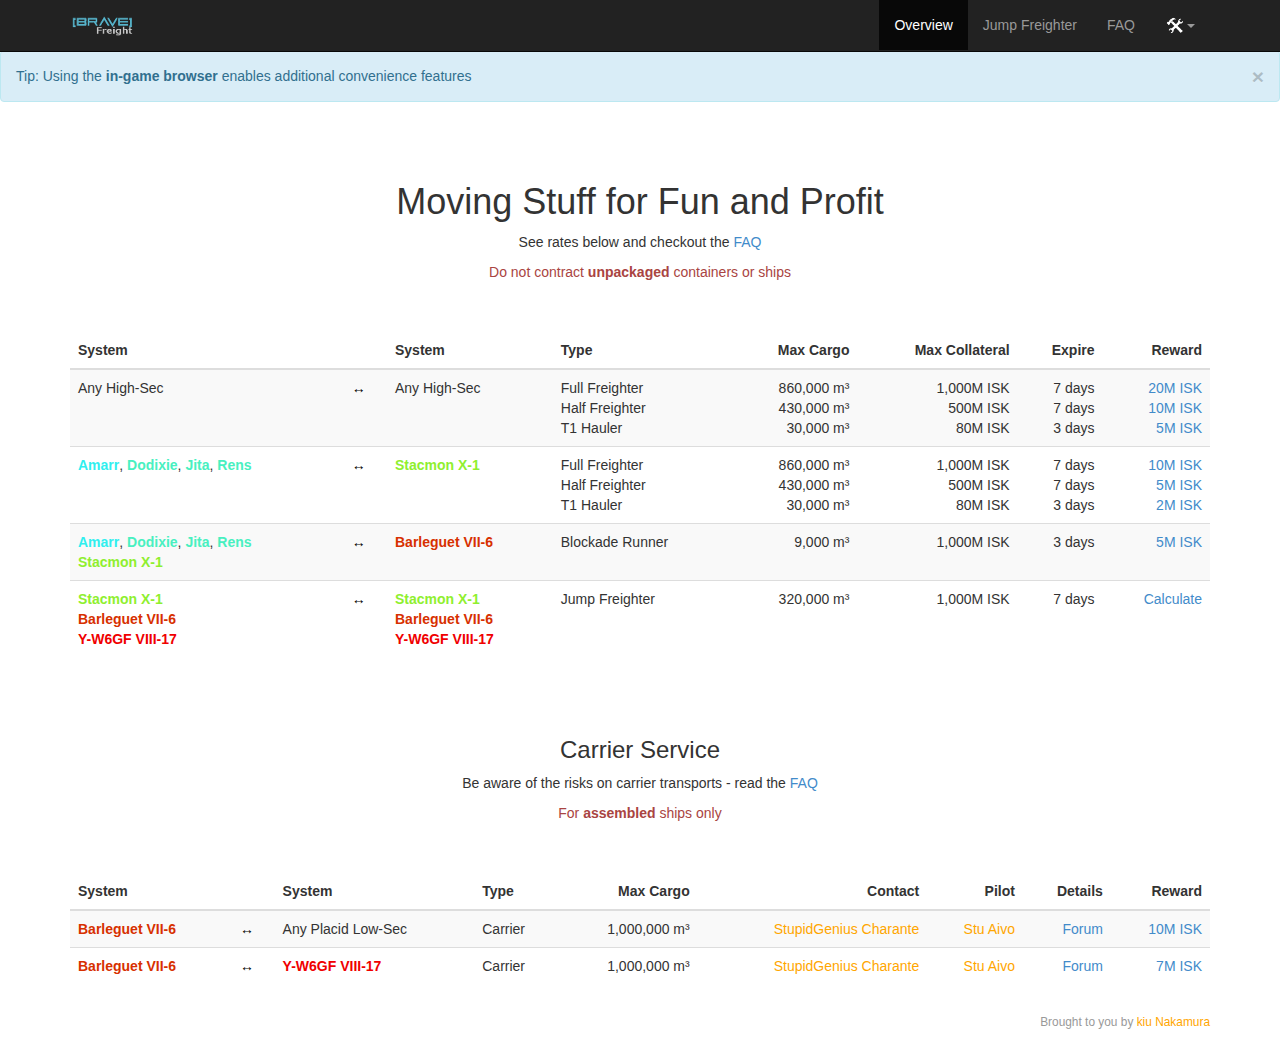
==== index.html @ fd95cc65 "Barleguet" ====
<!DOCTYPE html>
<html lang="en">     

  <head>         
    <meta charset="utf-8">         
    <meta http-equiv="X-UA-Compatible" content="IE=edge">         
    <meta name="viewport" content="width=device-width, initial-scale=1.0">         
    <meta name="description" content="BRAVE Freight">         
    <meta name="author" content="kiu Nakamura">         
    <link rel="shortcut icon" href="favicon.png">         
    <title>BRAVE Freight</title>         
    <link href="dist/css/bootstrap.css" rel="stylesheet">         
    <link href="starter-template.css" rel="stylesheet">         
    <link href="eve.css" rel="stylesheet">
  </head>     

  <body>
 
<!-- Navigation -->
     <div class="navbar navbar-inverse navbar-fixed-top" role="navigation">
      <div class="container">
        <div class="navbar-header">
          <button type="button" class="navbar-toggle" data-toggle="collapse" data-target=".navbar-collapse">
            <span class="sr-only">Toggle navigation</span>
            <span class="icon-bar"></span>
            <span class="icon-bar"></span>
            <span class="icon-bar"></span>
          </button>
          <a class="navbar-brand" href="index.html"><img src='img/brave.png'></a>
        </div>
        <div class="collapse navbar-collapse pull-right">
          <ul class="nav navbar-nav">
            <li class="active"><a href="index.html">Overview</a></li>
            <li><a href="jf.html">Jump Freighter</a></li>
            <li><a href="faq.html">FAQ</a></li>
            <li class="dropdown">
              <a href="#" class="dropdown-toggle" data-toggle="dropdown"><img src='img/settings.png'><b class="caret"></b></a>
              <ul class="dropdown-menu pull-right">
                <li class="dropdown-header">Helper functions</li>
                <li><a href="#" onclick="toggleNumberformat();">Toggle Numberformat</a></li>
                <li><a href="#" onclick="clearCookies();location.reload();">Clear all cookies</a></li>                
              </ul>
            </li>
          </ul>
        </div>
      </div>
    </div>
<!-- Navigation -->
  
<!-- Alerts -->
      <div class="alert alert-info hide fade" id="alert-use-igb">
        <button type="button" class="close" data-dismiss="alert" aria-hidden="true" onclick="$.cookie('bf-alert-igb', '1', {expires: 3650});">&times;</button>
        Tip: Using the <strong>in-game browser</strong> enables additional convenience features
      </div>

      <div class="alert alert-info hide fade" id="alert-not-trusted">
        <button type="button" class="close" data-dismiss="alert" aria-hidden="true" onclick="$.cookie('bf-alert-not-trusted', '1', {expires: 3650})">&times;</button>        
        <p>
          Tip: <strong>Trusting this site</strong> enables additional convenience features<br>        
          <small>Please reload this page once after granting trust</small>
        </p>
        <br>
        <button type="button" class="btn btn-danger" onclick="CCPEVE.requestTrust('http://freight.bravecollective.net/*');">Trust this site</button>        
      </div>
<!-- Alerts -->

<!-- Lead -->
      <div class="starter-template">
        <h1>Moving Stuff for Fun and Profit</h1>                 
        <p>See rates below and checkout the <a href="faq.html">FAQ</a></p>
	<p class="text-danger">Do not contract <strong>unpackaged</strong> containers or ships</p>        
      </div>   
<!-- Lead -->                

<!-- Overview Freight -->
      <div class="container">
        <table class="table table-striped">                      
          <thead>                          
            <tr>                              
              <th>System</th>
              <th>&nbsp;</th>                              
              <th>System</th>
              <th>Type</th>                              
              <th class="text-right">Max Cargo</th>                              
              <th class="text-right">Max Collateral</th>
              <th class="text-right">Expire</th>   
              <th class="text-right">Reward</th>                                       
            </tr>                      
          </thead>                      

          <tbody>                          
            <tr>
              <td>Any High-Sec</td>                                          
              <td><span style="color:black;">&#8596;</span></td>
              <td>Any High-Sec</td>
              <td>Full Freighter<br>Half Freighter<br>T1 Hauler</td>
              <td class="text-right">860<span id="fsep"></span>000 m&sup3;<br>430<span id="fsep"></span>000 m&sup3;<br>30<span id="fsep"></span>000 m&sup3;</td>
              <td class="text-right">1<span id="fsep"></span>000M ISK<br>500M ISK<br>80M ISK</td>
              <td class="text-right">7 days<br>7 days<br>3 days</td>
              <td class="text-right">                
                <a href="#" onclick="$('#clipboard').modal('show');$('#clipboard-content').val('20000000').select();">20M ISK</a><br>
                <a href="#" onclick="$('#clipboard').modal('show');$('#clipboard-content').val('10000000').select();">10M ISK</a><br>
                <a href="#" onclick="$('#clipboard').modal('show');$('#clipboard-content').val('5000000').select();">5M ISK</a>
            </tr>            
            <tr>
              <td>
                <span class="eve-system-10" onmouseover="popSys($(this), 30002187, 'Amarr', '1.0', 'eve-system-10', 60008494, 'Amarr VIII');">Amarr</span>,
                <span class="eve-system-09" onmouseover="popSys($(this), 30002659, 'Dodixie', '0.9', 'eve-system-09', 60011866, 'Dodixie IX-20');">Dodixie</span>, 
                <span class="eve-system-09" onmouseover="popSys($(this), 30000142, 'Jita', '0.9', 'eve-system-09', 60003466, 'Jita IV-4');">Jita</span>, 
                <span class="eve-system-09" onmouseover="popSys($(this), 30002510, 'Rens', '0.9', 'eve-system-09', 60004588, 'Rens VI-8');">Rens</span>
              </td>                                          
              <td><span style="color:black;">&#8596;</span></td>
              <td><div class="eve-system-06" onmouseover="popSys($(this), 30003794, 'Stacmon', '0.6', 'eve-system-06', 60011701, 'Stacmon X-1');">Stacmon X-1</div></td>
              <td>Full Freighter<br>Half Freighter<br>T1 Hauler</td>
              <td class="text-right">860<span id="fsep"></span>000 m&sup3;<br>430<span id="fsep"></span>000 m&sup3;<br>30<span id="fsep"></span>000 m&sup3;</td>
              <td class="text-right">1<span id="fsep"></span>000M ISK<br>500M ISK<br>80M ISK</td>
              <td class="text-right">7 days<br>7 days<br>3 days</td>
              <td class="text-right">
                <a href="#" onclick="$('#clipboard').modal('show');$('#clipboard-content').val('10000000').select();">10M ISK</a><br>
                <a href="#" onclick="$('#clipboard').modal('show');$('#clipboard-content').val('5000000').select();">5M ISK</a><br>
                <a href="#" onclick="$('#clipboard').modal('show');$('#clipboard-content').val('2000000').select();">2M ISK</a>
              </td>
            </tr>
            
            <tr>
              <td>
                <span class="eve-system-10" onmouseover="popSys($(this), 30002187, 'Amarr', '1.0', 'eve-system-10', 60008494, 'Amarr VIII');">Amarr</span>, 
                <span class="eve-system-09" onmouseover="popSys($(this), 30002659, 'Dodixie', '0.9', 'eve-system-09', 60011866, 'Dodixie IX-20');">Dodixie</span>, 
                <span class="eve-system-09" onmouseover="popSys($(this), 30000142, 'Jita', '0.9', 'eve-system-09', 60003466, 'Jita IV-4');">Jita</span>, 
                <span class="eve-system-09" onmouseover="popSys($(this), 30002510, 'Rens', '0.9', 'eve-system-09', 60004588, 'Rens VI-8');">Rens</span>
                <br>
                <span class="eve-system-06" onmouseover="popSys($(this), 30003794, 'Stacmon', '0.6', 'eve-system-06', 60011701, 'Stacmon X-1');">Stacmon X-1</span><br>
              </td>                                            
              <td><span style="color:black;">&#8596;</span></td>
              <td><div class="eve-system-01" onmouseover="popSys($(this), 30003819, 'Barleguet', '0.1', 'eve-system-01', 60014722, 'Barleguet VII-6');">Barleguet VII-6</div></td>
              <td>Blockade Runner</td>
              <td class="text-right">9<span id="fsep"></span>000 m&sup3;</td>
              <td class="text-right">1<span id="fsep"></span>000M ISK</td>
              <td class="text-right">3 days</td>
              <td class="text-right"><a href="#" onclick="$('#clipboard').modal('show');$('#clipboard-content').val('5000000').select();">5M ISK</a></td>                
            </tr>            
                              
            <tr>
              <td>
                <span class="eve-system-06" onmouseover="popSys($(this), 30003794, 'Stacmon', '0.6', 'eve-system-06', 60011701, 'Stacmon X-1');">Stacmon X-1</span><br>
                <span class="eve-system-01" onmouseover="popSys($(this), 30003819, 'Barleguet', '0.1', 'eve-system-01', 60014722, 'Barleguet VII-6');">Barleguet VII-6</span><br> 
                <span class="eve-system-00" onmouseover="popSys($(this), 30003342 , 'Y-W6GF', '0.0', 'eve-system-00', 60013453, 'Y-W6GF VIII-17');">Y-W6GF VIII-17</span><br> 
              </td>
              <td><span style="color:black;">&#8596;</span></td>
              <td>
                <span class="eve-system-06" onmouseover="popSys($(this), 30003794, 'Stacmon', '0.6', 'eve-system-06', 60011701, 'Stacmon X-1');">Stacmon X-1</span><br> 
                <span class="eve-system-01" onmouseover="popSys($(this), 30003819, 'Barleguet', '0.1', 'eve-system-01', 60014722, 'Barleguet VII-6');">Barleguet VII-6</span><br> 
                <span class="eve-system-00" onmouseover="popSys($(this), 30003342 , 'Y-W6GF', '0.0', 'eve-system-00', 60013453, 'Y-W6GF VIII-17');">Y-W6GF VIII-17</span><br> 
              </td>
              <td>Jump Freighter</td>
              <td class="text-right">320<span id="fsep"></span>000 m&sup3;</td>
              <td class="text-right">1<span id="fsep"></span>000M ISK</td>
              <td class="text-right">7 days</td>
              <td class="text-right"><a href="jf.html">Calculate</a></td>                
            </tr>                          
          </tbody>                  
        </table>  
      </div>      
<!-- Overview Freight -->

<!-- Lead -->
      <div class="starter-template">
        <h3>Carrier Service</h3>
	<p>Be aware of the risks on carrier transports - read the <a href="faq.html">FAQ</a></p>	
<p class="text-danger">For <strong>assembled</strong> ships only</p>
      </div>   
<!-- Lead -->  

<!-- Overview Carrier -->
      <div class="container">
        <table class="table table-striped">                      
          <thead>                          
            <tr>                              
              <th>System</th>
              <th>&nbsp;</th>                              
              <th>System</th>
              <th>Type</th>                              
              <th class="text-right">Max Cargo</th>                              
              <th class="text-right">Contact</th>
              <th class="text-right">Pilot</th>
              <th class="text-right">Details</th>
              <th class="text-right">Reward</th>                                       
            </tr>                      
          </thead>                      

          <tbody>                          
            <tr>
              <td><span class="eve-system-01" onmouseover="popSys($(this), 30003819, 'Barleguet', '0.1', 'eve-system-01', 60014722, 'Barleguet VII-6');">Barleguet VII-6</span></td>                                          
              <td><span style="color:black;">&#8596;</span></td>
              <td>Any Placid Low-Sec</td>
              <td>Carrier</td>
              <td class="text-right">1<span id="fsep"></span>000<span id="fsep"></span>000 m&sup3;</td>
              <td class="text-right"><a href="#" class="eve-link" onmouseover="popChar($(this), 91995590, 'StupidGenius Charante');">StupidGenius Charante</a></td>
              <td class="text-right"><a href="#" class="eve-link" onmouseover="popChar($(this), 92418629, 'Stu Aivo');">Stu Aivo</a></td>
              <td class="text-right"><a href="https://forums.bravecollective.net/i/530697a758b70064ff2244dc">Forum</a></td>
              <td class="text-right"><a href="#" onclick="$('#clipboard').modal('show');$('#clipboard-content').val('10000000').select();">10M ISK</a></td>                
            </tr>            
            <tr>
              <td> <span class="eve-system-01" onmouseover="popSys($(this), 30003819, 'Barleguet', '0.1', 'eve-system-01', 60014722, 'Barleguet VII-6');">Barleguet VII-6</span></td>                                          
              <td><span style="color:black;">&#8596;</span></td>
              <td> <span class="eve-system-00" onmouseover="popSys($(this), 30003342 , 'Y-W6GF', '0.0', 'eve-system-00', 60013453, 'Y-W6GF VIII-17');">Y-W6GF VIII-17</span></td>
              <td>Carrier</td>
              <td class="text-right">1<span id="fsep"></span>000<span id="fsep"></span>000 m&sup3;</td>
              <td class="text-right"><a href="#" class="eve-link" onmouseover="popChar($(this), 91995590, 'StupidGenius Charante');">StupidGenius Charante</a></td>
              <td class="text-right"><a href="#" class="eve-link" onmouseover="popChar($(this), 92418629, 'Stu Aivo');">Stu Aivo</a></td>
              <td class="text-right"><a href="https://forums.bravecollective.net/i/530697a758b70064ff2244dc">Forum</a></td>
              <td class="text-right"><a href="#" onclick="$('#clipboard').modal('show');$('#clipboard-content').val('7000000').select();">7M ISK</a></td>                
            </tr>            
          </tbody>                  
        </table>  
      </div>      
<!-- Overview Carrier -->

<p></p>

<!-- Footer -->
    <div id="footer">
      <div class="container">        
        <p class="small text-muted pull-right text-right">        
          Brought to you by <a href="#" class="eve-link" onmouseover="popChar($(this), 92938653, 'kiu Nakamura');">kiu Nakamura</a>
        </p>
      </div>
    </div>
<!-- Footer -->

<!-- Popups -->
     <div class="hide" id="popchar" style="background:white;">
        <table style='border: 1px solid;'>
          <thead>
            <tr style='border-bottom: 1px solid;'>
              <th colspan='3' style='padding-left:2px;' id="popchar-name">&nbsp;</th>
            </tr>
          </thead>
          <tbody>
            <tr>
              <td width='64' height='64' background='img/loaderb32.gif' style='padding:2px; background-repeat:no-repeat; background-position:center;' id="popchar-image">&nbsp;</td>
              <td style='padding-left:5px; padding-right:5px; padding-top:3px; vertical-align:top;' id="popchar-content-1">&nbsp;</td>
              <td style='padding-left:5px; padding-right:5px; padding-top:3px; vertical-align:top;' id="popchar-content-2">&nbsp;</td>
            </tr>
          </tbody>
        </table>
      </div>

      <div class="hide" id="popsys" style="background:white;">
        <table style='border: 1px solid;'>
          <thead>
            <tr style='border-bottom: 1px solid;'>
              <th colspan='2' style='padding-left:2px;' id="popsys-name">&nbsp;</th>
            </tr>
          </thead>
          <tbody>
            <tr>      
              <td style='padding-left:5px; padding-right:5px; padding-top:3px; vertical-align:top;' id="popsys-content-1">&nbsp;</td>
              <td style='padding-left:5px; padding-right:5px; padding-top:3px; vertical-align:top;' id="popsys-content-2">&nbsp;</td>
            </tr>
          </tbody>
        </table>
      </div>
<!-- Popups -->

<!-- Clipboard -->
      <div class="modal" id="clipboard" tabindex="-1" role="dialog" aria-labelledby="clipboardLabel" aria-hidden="true" onkeydown="if (event.keyCode == 13) $('#clipboard').modal('hide');">
        <div class="modal-dialog">
          <div class="modal-content">
            <div class="modal-header">
              <button type="button" class="close" data-dismiss="modal" aria-hidden="true">&times;</button>
              <h4 class="modal-title" id="clipboardLabel">Copy to clipboard: CTRL-C, Enter</h4>
            </div>
            <div class="modal-body">
              <input type="text" class="form-control text-right" id="clipboard-content">      
            </div>
          </div>
        </div>
      </div>
<!-- Clipboard -->
          
      <script src="https://code.jquery.com/jquery-1.10.2.min.js"></script>      
      <script src="dist/js/bootstrap.min.js"></script>
      <script src="jquery-cookie-master/jquery.cookie.js"></script>
      <script src="eve.js"></script>

  </body>

</html>
---- starter-template.css ----
body {
  padding-top: 50px;
}
.starter-template {
  padding: 40px 15px;
  text-align: center;
}
---- eve.css ----
.disabled         {color:#aaaaaa;}

.eve-link           {color:#ffa600;}
A:hover.eve-link    {color:#ffa600;}
A:visited.eve-link  {color:#ffa600;}

.eve-system-10 {color:#2FEFEF; font-weight:bold;}
A:hover.eve-system-10 {color:#2FEFEF; font-weight:bold;}
A:visited.eve-system-10 {color:#2FEFEF; font-weight:bold;}

.eve-system-09 {color:#48F0C0; font-weight:bold;}
A:hover.eve-system-09 {color:#48F0C0; font-weight:bold;}
A:visited.eve-system-09 {color:#48F0C0; font-weight:bold;}

.eve-system-08 {color:#00EF47; font-weight:bold;}
A:hover.eve-system-08 {color:#00EF47; font-weight:bold;}
A:visited.eve-system-08 {color:#00EF47; font-weight:bold;}

.eve-system-07 {color:#00EF47; font-weight:bold;}
A:hover.eve-system-07 {color:#00EF47; font-weight:bold;}
A:visited.eve-system-07 {color:#00EF47; font-weight:bold;}

.eve-system-06 {color:#8FEF2F; font-weight:bold;}
A:hover.eve-system-06 {color:#8FEF2F; font-weight:bold;}
A:visited.eve-system-06 {color:#8FEF2F; font-weight:bold;}

.eve-system-05 {color:#EFEF00; font-weight:bold;}
A:hover.eve-system-05 {color:#EFEF00; font-weight:bold;}
A:visited.eve-system-05 {color:#EFEF00; font-weight:bold;}

.eve-system-04 {color:#D77700; font-weight:bold;}
A:hover.eve-system-04 {color:#D77700; font-weight:bold;}
A:visited.eve-system-04 {color:#D77700; font-weight:bold;}

.eve-system-03 {color:#F06000; font-weight:bold;}
A:hover.eve-system-03 {color:#F06000; font-weight:bold;}
A:visited.eve-system-03 {color:#F06000; font-weight:bold;}

.eve-system-02 {color:#F04800; font-weight:bold;}
A:hover.eve-system-02 {color:#F04800; font-weight:bold;}
A:visited.eve-system-02 {color:#F04800; font-weight:bold;}

.eve-system-01 {color:#D73000; font-weight:bold;}
A:hover.eve-system-01 {color:#D73000; font-weight:bold;}
A:visited.eve-system-01 {color:#D73000; font-weight:bold;}

.eve-system-00 {color:#F00000; font-weight:bold;}
A:hover.eve-system-00 {color:#F00000; font-weight:bold;}
A:visited.eve-system-00 {color:#F00000; font-weight:bold;}
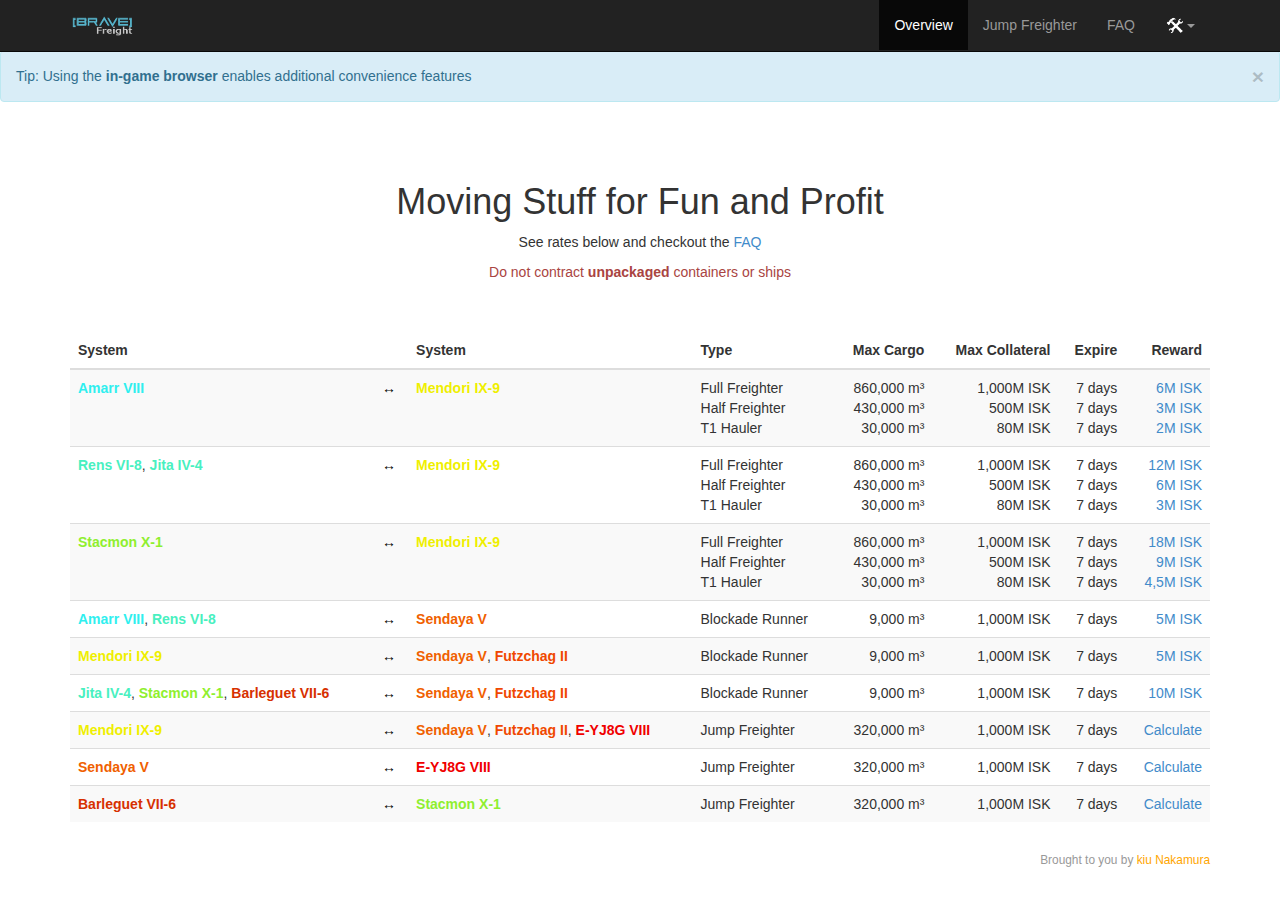
==== commit 6605c80f: "Sendaya" ====
--- a/index.html
+++ b/index.html
@@ -89,68 +89,103 @@
           </thead>                      
 
           <tbody>                          
-            <tr>
-              <td>Any High-Sec</td>                                          
-              <td><span style="color:black;">&#8596;</span></td>
-              <td>Any High-Sec</td>
+
+            <tr>
+              <td><span class="eve-system-10" onmouseover="popSys($(this), 30002187, 'Amarr VIII', '1.0', 'eve-system-10', 60008494, 'Amarr VIII');">Amarr VIII</span></td>                                          
+              <td><span style="color:black;">&#8596;</span></td>
+              <td><span class="eve-system-05" onmouseover="popSys($(this), 30002986, 'Mendori', '0.5', 'eve-system-05', 60006511, 'Mendori IX-9');">Mendori IX-9</span></td>
               <td>Full Freighter<br>Half Freighter<br>T1 Hauler</td>
               <td class="text-right">860<span id="fsep"></span>000 m&sup3;<br>430<span id="fsep"></span>000 m&sup3;<br>30<span id="fsep"></span>000 m&sup3;</td>
               <td class="text-right">1<span id="fsep"></span>000M ISK<br>500M ISK<br>80M ISK</td>
-              <td class="text-right">7 days<br>7 days<br>3 days</td>
-              <td class="text-right">                
-                <a href="#" onclick="$('#clipboard').modal('show');$('#clipboard-content').val('20000000').select();">20M ISK</a><br>
-                <a href="#" onclick="$('#clipboard').modal('show');$('#clipboard-content').val('10000000').select();">10M ISK</a><br>
-                <a href="#" onclick="$('#clipboard').modal('show');$('#clipboard-content').val('5000000').select();">5M ISK</a>
-            </tr>            
-            <tr>
-              <td>
-                <span class="eve-system-10" onmouseover="popSys($(this), 30002187, 'Amarr', '1.0', 'eve-system-10', 60008494, 'Amarr VIII');">Amarr</span>,
-                <span class="eve-system-09" onmouseover="popSys($(this), 30002659, 'Dodixie', '0.9', 'eve-system-09', 60011866, 'Dodixie IX-20');">Dodixie</span>, 
-                <span class="eve-system-09" onmouseover="popSys($(this), 30000142, 'Jita', '0.9', 'eve-system-09', 60003466, 'Jita IV-4');">Jita</span>, 
-                <span class="eve-system-09" onmouseover="popSys($(this), 30002510, 'Rens', '0.9', 'eve-system-09', 60004588, 'Rens VI-8');">Rens</span>
-              </td>                                          
-              <td><span style="color:black;">&#8596;</span></td>
-              <td><div class="eve-system-06" onmouseover="popSys($(this), 30003794, 'Stacmon', '0.6', 'eve-system-06', 60011701, 'Stacmon X-1');">Stacmon X-1</div></td>
+              <td class="text-right">7 days<br>7 days<br>7 days</td>
+              <td class="text-right">
+                <a href="#" onclick="$('#clipboard').modal('show');$('#clipboard-content').val('6000000').select();">6M ISK</a><br>
+                <a href="#" onclick="$('#clipboard').modal('show');$('#clipboard-content').val('3000000').select();">3M ISK</a><br>
+                <a href="#" onclick="$('#clipboard').modal('show');$('#clipboard-content').val('2000000').select();">2M ISK</a>
+              </td>
+            </tr>
+
+            <tr>
+              <td>
+                <span class="eve-system-09" onmouseover="popSys($(this), 30002510, 'Rens', '0.9', 'eve-system-09', 60004588, 'Rens VI-8');">Rens VI-8</span>, 
+                <span class="eve-system-09" onmouseover="popSys($(this), 30000142, 'Jita', '0.9', 'eve-system-09', 60003466, 'Jita IV-4');">Jita IV-4</span>
+              <td><span style="color:black;">&#8596;</span></td>
+              <td><div class="eve-system-05" onmouseover="popSys($(this), 30002986, 'Mendori', '0.5', 'eve-system-05', 60006511, 'Mendori IX-9');">Mendori IX-9</div></td>
               <td>Full Freighter<br>Half Freighter<br>T1 Hauler</td>
               <td class="text-right">860<span id="fsep"></span>000 m&sup3;<br>430<span id="fsep"></span>000 m&sup3;<br>30<span id="fsep"></span>000 m&sup3;</td>
               <td class="text-right">1<span id="fsep"></span>000M ISK<br>500M ISK<br>80M ISK</td>
-              <td class="text-right">7 days<br>7 days<br>3 days</td>
+              <td class="text-right">7 days<br>7 days<br>7 days</td>
               <td class="text-right">
-                <a href="#" onclick="$('#clipboard').modal('show');$('#clipboard-content').val('10000000').select();">10M ISK</a><br>
-                <a href="#" onclick="$('#clipboard').modal('show');$('#clipboard-content').val('5000000').select();">5M ISK</a><br>
-                <a href="#" onclick="$('#clipboard').modal('show');$('#clipboard-content').val('2000000').select();">2M ISK</a>
-              </td>
-            </tr>
-            
-            <tr>
-              <td>
-                <span class="eve-system-10" onmouseover="popSys($(this), 30002187, 'Amarr', '1.0', 'eve-system-10', 60008494, 'Amarr VIII');">Amarr</span>, 
-                <span class="eve-system-09" onmouseover="popSys($(this), 30002659, 'Dodixie', '0.9', 'eve-system-09', 60011866, 'Dodixie IX-20');">Dodixie</span>, 
-                <span class="eve-system-09" onmouseover="popSys($(this), 30000142, 'Jita', '0.9', 'eve-system-09', 60003466, 'Jita IV-4');">Jita</span>, 
-                <span class="eve-system-09" onmouseover="popSys($(this), 30002510, 'Rens', '0.9', 'eve-system-09', 60004588, 'Rens VI-8');">Rens</span>
-                <br>
-                <span class="eve-system-06" onmouseover="popSys($(this), 30003794, 'Stacmon', '0.6', 'eve-system-06', 60011701, 'Stacmon X-1');">Stacmon X-1</span><br>
+                <a href="#" onclick="$('#clipboard').modal('show');$('#clipboard-content').val('12000000').select();">12M ISK</a><br>
+                <a href="#" onclick="$('#clipboard').modal('show');$('#clipboard-content').val('6000000').select();">6M ISK</a><br>
+                <a href="#" onclick="$('#clipboard').modal('show');$('#clipboard-content').val('3000000').select();">3M ISK</a>
+              </td>
+            </tr>
+
+            <tr>
+              <td><div class="eve-system-06" onmouseover="popSys($(this), 30003794, 'Stacmon', '0.6', 'eve-system-06', 60011701, 'Stacmon X-1');">Stacmon X-1</div></td>                                          
+              <td><span style="color:black;">&#8596;</span></td>
+              <td><div class="eve-system-05" onmouseover="popSys($(this), 30002986, 'Mendori', '0.5', 'eve-system-05', 60006511, 'Mendori IX-9');">Mendori IX-9</div></td>
+              <td>Full Freighter<br>Half Freighter<br>T1 Hauler</td>
+              <td class="text-right">860<span id="fsep"></span>000 m&sup3;<br>430<span id="fsep"></span>000 m&sup3;<br>30<span id="fsep"></span>000 m&sup3;</td>
+              <td class="text-right">1<span id="fsep"></span>000M ISK<br>500M ISK<br>80M ISK</td>
+              <td class="text-right">7 days<br>7 days<br>7 days</td>
+              <td class="text-right">
+                <a href="#" onclick="$('#clipboard').modal('show');$('#clipboard-content').val('18000000').select();">18M ISK</a><br>
+                <a href="#" onclick="$('#clipboard').modal('show');$('#clipboard-content').val('9000000').select();">9M ISK</a><br>
+                <a href="#" onclick="$('#clipboard').modal('show');$('#clipboard-content').val('4500000').select();">4<span id="fsep"></span>5M ISK</a>
+              </td>
+            </tr>
+
+            <tr>
+              <td>
+              	<span class="eve-system-10" onmouseover="popSys($(this), 30002187, 'Amarr VIII', '1.0', 'eve-system-10', 60008494, 'Amarr VIII');">Amarr VIII</span>,
+                <span class="eve-system-09" onmouseover="popSys($(this), 30002510, 'Rens', '0.9', 'eve-system-09', 60004588, 'Rens VI-8');">Rens VI-8</span>
               </td>                                            
               <td><span style="color:black;">&#8596;</span></td>
-              <td><div class="eve-system-01" onmouseover="popSys($(this), 30003819, 'Barleguet', '0.1', 'eve-system-01', 60014722, 'Barleguet VII-6');">Barleguet VII-6</div></td>
+              <td><div class="eve-system-03" onmouseover="popSys($(this), 30000015, 'Sendaya', '0.3', 'eve-system-03', 60012301, 'Sendaya V');">Sendaya V</div></td>
               <td>Blockade Runner</td>
               <td class="text-right">9<span id="fsep"></span>000 m&sup3;</td>
               <td class="text-right">1<span id="fsep"></span>000M ISK</td>
-              <td class="text-right">3 days</td>
+              <td class="text-right">7 days</td>
               <td class="text-right"><a href="#" onclick="$('#clipboard').modal('show');$('#clipboard-content').val('5000000').select();">5M ISK</a></td>                
             </tr>            
-                              
-            <tr>
-              <td>
-                <span class="eve-system-06" onmouseover="popSys($(this), 30003794, 'Stacmon', '0.6', 'eve-system-06', 60011701, 'Stacmon X-1');">Stacmon X-1</span><br>
-                <span class="eve-system-01" onmouseover="popSys($(this), 30003819, 'Barleguet', '0.1', 'eve-system-01', 60014722, 'Barleguet VII-6');">Barleguet VII-6</span><br> 
-                <span class="eve-system-00" onmouseover="popSys($(this), 30003342 , 'Y-W6GF', '0.0', 'eve-system-00', 60013453, 'Y-W6GF VIII-17');">Y-W6GF VIII-17</span><br> 
-              </td>
-              <td><span style="color:black;">&#8596;</span></td>
-              <td>
-                <span class="eve-system-06" onmouseover="popSys($(this), 30003794, 'Stacmon', '0.6', 'eve-system-06', 60011701, 'Stacmon X-1');">Stacmon X-1</span><br> 
-                <span class="eve-system-01" onmouseover="popSys($(this), 30003819, 'Barleguet', '0.1', 'eve-system-01', 60014722, 'Barleguet VII-6');">Barleguet VII-6</span><br> 
-                <span class="eve-system-00" onmouseover="popSys($(this), 30003342 , 'Y-W6GF', '0.0', 'eve-system-00', 60013453, 'Y-W6GF VIII-17');">Y-W6GF VIII-17</span><br> 
+
+            <tr>
+              <td>
+              	<span class="eve-system-05" onmouseover="popSys($(this), 30002986, 'Mendori', '0.5', 'eve-system-05', 60006511, 'Mendori IX-9');">Mendori IX-9</span>
+              </td>                                            
+              <td><span style="color:black;">&#8596;</span></td>
+              <td><span class="eve-system-03" onmouseover="popSys($(this), 30000015, 'Sendaya', '0.3', 'eve-system-03', 60012301, 'Sendaya V');">Sendaya V</span>, <span class="eve-system-02" onmouseover="popSys($(this), 30000017, 'Futzchag', '0.2', 'eve-system-02', 60014074, 'Futzchag II');">Futzchag II</span></td>
+              <td>Blockade Runner</td>
+              <td class="text-right">9<span id="fsep"></span>000 m&sup3;</td>
+              <td class="text-right">1<span id="fsep"></span>000M ISK</td>
+              <td class="text-right">7 days</td>
+              <td class="text-right"><a href="#" onclick="$('#clipboard').modal('show');$('#clipboard-content').val('5000000').select();">5M ISK</a></td>                
+            </tr>            
+
+            <tr>
+              <td>
+						<span class="eve-system-09" onmouseover="popSys($(this), 30000142, 'Jita', '0.9', 'eve-system-09', 60003466, 'Jita IV-4');">Jita IV-4</span>,
+						<span class="eve-system-06" onmouseover="popSys($(this), 30003794, 'Stacmon', '0.6', 'eve-system-06', 60011701, 'Stacmon X-1');">Stacmon X-1</span>,
+						<span class="eve-system-01" onmouseover="popSys($(this), 30003819, 'Barleguet', '0.1', 'eve-system-01', 60014722, 'Barleguet VII-6');">Barleguet VII-6</span>
+              </td>                                            
+              <td><span style="color:black;">&#8596;</span></td>
+              <td><span class="eve-system-03" onmouseover="popSys($(this), 30000015, 'Sendaya', '0.3', 'eve-system-03', 60012301, 'Sendaya V');">Sendaya V</span>, <span class="eve-system-02" onmouseover="popSys($(this), 30000017, 'Futzchag', '0.2', 'eve-system-02', 60014074, 'Futzchag II');">Futzchag II</span></td>
+              <td>Blockade Runner</td>
+              <td class="text-right">9<span id="fsep"></span>000 m&sup3;</td>
+              <td class="text-right">1<span id="fsep"></span>000M ISK</td>
+              <td class="text-right">7 days</td>
+              <td class="text-right"><a href="#" onclick="$('#clipboard').modal('show');$('#clipboard-content').val('10000000').select();">10M ISK</a></td>                
+            </tr>            
+
+            <tr>
+              <td>
+              	<span class="eve-system-05" onmouseover="popSys($(this), 30002986, 'Mendori', '0.5', 'eve-system-05', 60006511, 'Mendori IX-9');">Mendori IX-9</span>
+              </td>
+              <td><span style="color:black;">&#8596;</span></td>
+              <td>
+								<span class="eve-system-03" onmouseover="popSys($(this), 30000015, 'Sendaya', '0.3', 'eve-system-03', 60012301, 'Sendaya V');">Sendaya V</span>, <span class="eve-system-02" onmouseover="popSys($(this), 30000017, 'Futzchag', '0.2', 'eve-system-02', 60014074, 'Futzchag II');">Futzchag II</span>, <span class="eve-system-00" onmouseover="popSys($(this), 30001229, 'E-YJ8G', '0.0', 'eve-system-00', 61000718, 'E-YJ8G VIII');">E-YJ8G VIII</span>
               </td>
               <td>Jump Freighter</td>
               <td class="text-right">320<span id="fsep"></span>000 m&sup3;</td>
@@ -158,63 +193,38 @@
               <td class="text-right">7 days</td>
               <td class="text-right"><a href="jf.html">Calculate</a></td>                
             </tr>                          
+            <tr>
+              <td>
+              	<span class="eve-system-03" onmouseover="popSys($(this), 30000015, 'Sendaya', '0.3', 'eve-system-03', 60012301, 'Sendaya V');">Sendaya V</span>
+              </td>
+              <td><span style="color:black;">&#8596;</span></td>
+              <td>
+								<span class="eve-system-00" onmouseover="popSys($(this), 30001229, 'E-YJ8G', '0.0', 'eve-system-00', 61000718, 'E-YJ8G VIII');">E-YJ8G VIII</span>
+              </td>
+              <td>Jump Freighter</td>
+              <td class="text-right">320<span id="fsep"></span>000 m&sup3;</td>
+              <td class="text-right">1<span id="fsep"></span>000M ISK</td>
+              <td class="text-right">7 days</td>
+              <td class="text-right"><a href="jf.html">Calculate</a></td>                
+            </tr>            <tr>
+              <td>
+						<span class="eve-system-01" onmouseover="popSys($(this), 30003819, 'Barleguet', '0.1', 'eve-system-01', 60014722, 'Barleguet VII-6');">Barleguet VII-6</span>
+              </td>
+              <td><span style="color:black;">&#8596;</span></td>
+              <td>
+						<span class="eve-system-06" onmouseover="popSys($(this), 30003794, 'Stacmon', '0.6', 'eve-system-06', 60011701, 'Stacmon X-1');">Stacmon X-1</span>
+              </td>
+              <td>Jump Freighter</td>
+              <td class="text-right">320<span id="fsep"></span>000 m&sup3;</td>
+              <td class="text-right">1<span id="fsep"></span>000M ISK</td>
+              <td class="text-right">7 days</td>
+              <td class="text-right"><a href="jf.html">Calculate</a></td>                
+            </tr>                          
+
           </tbody>                  
         </table>  
       </div>      
 <!-- Overview Freight -->
-
-<!-- Lead -->
-      <div class="starter-template">
-        <h3>Carrier Service</h3>
-	<p>Be aware of the risks on carrier transports - read the <a href="faq.html">FAQ</a></p>	
-<p class="text-danger">For <strong>assembled</strong> ships only</p>
-      </div>   
-<!-- Lead -->  
-
-<!-- Overview Carrier -->
-      <div class="container">
-        <table class="table table-striped">                      
-          <thead>                          
-            <tr>                              
-              <th>System</th>
-              <th>&nbsp;</th>                              
-              <th>System</th>
-              <th>Type</th>                              
-              <th class="text-right">Max Cargo</th>                              
-              <th class="text-right">Contact</th>
-              <th class="text-right">Pilot</th>
-              <th class="text-right">Details</th>
-              <th class="text-right">Reward</th>                                       
-            </tr>                      
-          </thead>                      
-
-          <tbody>                          
-            <tr>
-              <td><span class="eve-system-01" onmouseover="popSys($(this), 30003819, 'Barleguet', '0.1', 'eve-system-01', 60014722, 'Barleguet VII-6');">Barleguet VII-6</span></td>                                          
-              <td><span style="color:black;">&#8596;</span></td>
-              <td>Any Placid Low-Sec</td>
-              <td>Carrier</td>
-              <td class="text-right">1<span id="fsep"></span>000<span id="fsep"></span>000 m&sup3;</td>
-              <td class="text-right"><a href="#" class="eve-link" onmouseover="popChar($(this), 91995590, 'StupidGenius Charante');">StupidGenius Charante</a></td>
-              <td class="text-right"><a href="#" class="eve-link" onmouseover="popChar($(this), 92418629, 'Stu Aivo');">Stu Aivo</a></td>
-              <td class="text-right"><a href="https://forums.bravecollective.net/i/530697a758b70064ff2244dc">Forum</a></td>
-              <td class="text-right"><a href="#" onclick="$('#clipboard').modal('show');$('#clipboard-content').val('10000000').select();">10M ISK</a></td>                
-            </tr>            
-            <tr>
-              <td> <span class="eve-system-01" onmouseover="popSys($(this), 30003819, 'Barleguet', '0.1', 'eve-system-01', 60014722, 'Barleguet VII-6');">Barleguet VII-6</span></td>                                          
-              <td><span style="color:black;">&#8596;</span></td>
-              <td> <span class="eve-system-00" onmouseover="popSys($(this), 30003342 , 'Y-W6GF', '0.0', 'eve-system-00', 60013453, 'Y-W6GF VIII-17');">Y-W6GF VIII-17</span></td>
-              <td>Carrier</td>
-              <td class="text-right">1<span id="fsep"></span>000<span id="fsep"></span>000 m&sup3;</td>
-              <td class="text-right"><a href="#" class="eve-link" onmouseover="popChar($(this), 91995590, 'StupidGenius Charante');">StupidGenius Charante</a></td>
-              <td class="text-right"><a href="#" class="eve-link" onmouseover="popChar($(this), 92418629, 'Stu Aivo');">Stu Aivo</a></td>
-              <td class="text-right"><a href="https://forums.bravecollective.net/i/530697a758b70064ff2244dc">Forum</a></td>
-              <td class="text-right"><a href="#" onclick="$('#clipboard').modal('show');$('#clipboard-content').val('7000000').select();">7M ISK</a></td>                
-            </tr>            
-          </tbody>                  
-        </table>  
-      </div>      
-<!-- Overview Carrier -->
 
 <p></p>
 
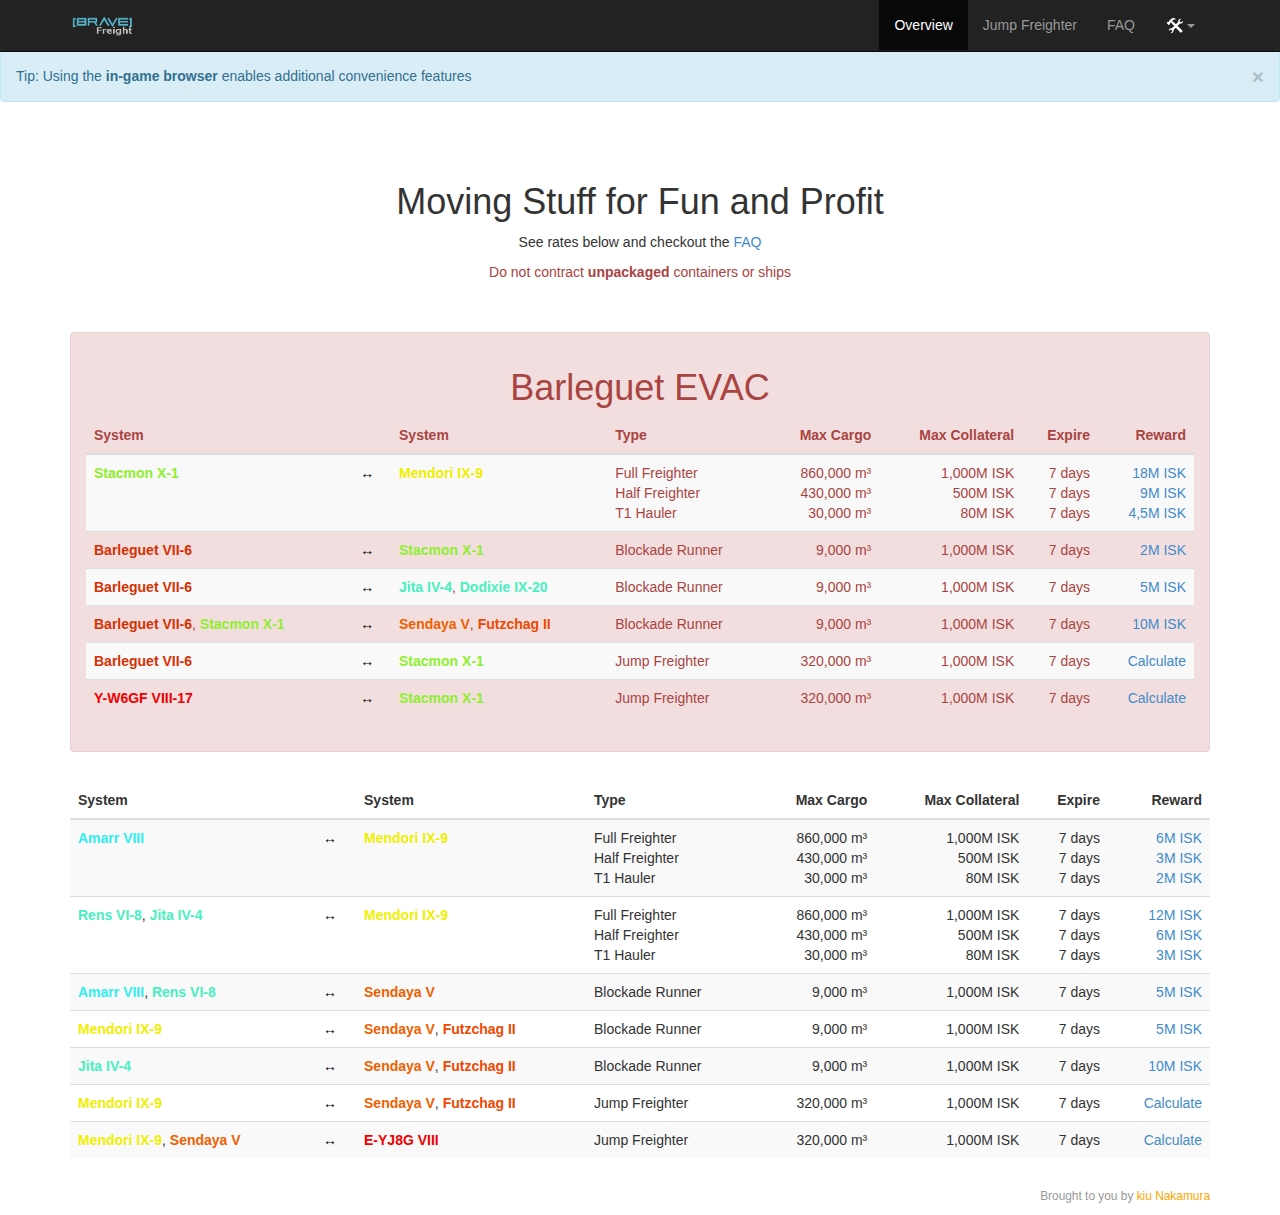
==== commit c4fde4db: "Sendaya" ====
--- a/index.html
+++ b/index.html
@@ -60,7 +60,7 @@
           <small>Please reload this page once after granting trust</small>
         </p>
         <br>
-        <button type="button" class="btn btn-danger" onclick="CCPEVE.requestTrust('http://freight.bravecollective.net/*');">Trust this site</button>        
+        <button type="button" class="btn btn-danger" onclick="CCPEVE.requestTrust('http://freight.braveineve.com/*');">Trust this site</button>        
       </div>
 <!-- Alerts -->
 
@@ -71,6 +71,111 @@
 	<p class="text-danger">Do not contract <strong>unpackaged</strong> containers or ships</p>        
       </div>   
 <!-- Lead -->                
+
+<!-- EVAC Freight -->
+      <div class="container">
+				<div class="alert alert-danger">
+				<h1 class="text-center">Barleguet EVAC</h1>
+        <table class="table table-striped">                      
+          <thead>                          
+            <tr>                              
+              <th>System</th>
+              <th>&nbsp;</th>                              
+              <th>System</th>
+              <th>Type</th>                              
+              <th class="text-right">Max Cargo</th>                              
+              <th class="text-right">Max Collateral</th>
+              <th class="text-right">Expire</th>   
+              <th class="text-right">Reward</th>                                       
+            </tr>                      
+          </thead>                      
+          <tbody>                          
+            <tr>
+              <td><div class="eve-system-06" onmouseover="popSys($(this), 30003794, 'Stacmon', '0.6', 'eve-system-06', 60011701, 'Stacmon X-1');">Stacmon X-1</div></td>                                          
+              <td><span style="color:black;">&#8596;</span></td>
+              <td><div class="eve-system-05" onmouseover="popSys($(this), 30002986, 'Mendori', '0.5', 'eve-system-05', 60006511, 'Mendori IX-9');">Mendori IX-9</div></td>
+              <td>Full Freighter<br>Half Freighter<br>T1 Hauler</td>
+              <td class="text-right">860<span id="fsep"></span>000 m&sup3;<br>430<span id="fsep"></span>000 m&sup3;<br>30<span id="fsep"></span>000 m&sup3;</td>
+              <td class="text-right">1<span id="fsep"></span>000M ISK<br>500M ISK<br>80M ISK</td>
+              <td class="text-right">7 days<br>7 days<br>7 days</td>
+              <td class="text-right">
+                <a href="#" onclick="$('#clipboard').modal('show');$('#clipboard-content').val('18000000').select();">18M ISK</a><br>
+                <a href="#" onclick="$('#clipboard').modal('show');$('#clipboard-content').val('9000000').select();">9M ISK</a><br>
+                <a href="#" onclick="$('#clipboard').modal('show');$('#clipboard-content').val('4500000').select();">4<span id="fsep"></span>5M ISK</a>
+              </td>
+            </tr>
+            <tr>
+              <td>
+						<span class="eve-system-01" onmouseover="popSys($(this), 30003819, 'Barleguet', '0.1', 'eve-system-01', 60014722, 'Barleguet VII-6');">Barleguet VII-6</span>
+              </td>                                            
+              <td><span style="color:black;">&#8596;</span></td>
+              <td><span class="eve-system-06" onmouseover="popSys($(this), 30003794, 'Stacmon', '0.6', 'eve-system-06', 60011701, 'Stacmon X-1');">Stacmon X-1</span></td>
+              <td>Blockade Runner</td>
+              <td class="text-right">9<span id="fsep"></span>000 m&sup3;</td>
+              <td class="text-right">1<span id="fsep"></span>000M ISK</td>
+              <td class="text-right">7 days</td>
+              <td class="text-right"><a href="#" onclick="$('#clipboard').modal('show');$('#clipboard-content').val('2000000').select();">2M ISK</a></td>                
+            </tr> 
+            <tr>
+              <td>
+						<span class="eve-system-01" onmouseover="popSys($(this), 30003819, 'Barleguet', '0.1', 'eve-system-01', 60014722, 'Barleguet VII-6');">Barleguet VII-6</span>
+              </td>                                            
+              <td><span style="color:black;">&#8596;</span></td>
+              <td><span class="eve-system-09" onmouseover="popSys($(this), 30000142, 'Jita', '0.9', 'eve-system-09', 60003466, 'Jita IV-4');">Jita IV-4</span>, <span class="eve-system-09" onmouseover="popSys($(this), 30002659, 'Dodixie', '0.9', 'eve-system-09', 60011866, 'Dodixie IX-20');">Dodixie IX-20</span></td>
+              <td>Blockade Runner</td>
+              <td class="text-right">9<span id="fsep"></span>000 m&sup3;</td>
+              <td class="text-right">1<span id="fsep"></span>000M ISK</td>
+              <td class="text-right">7 days</td>
+              <td class="text-right"><a href="#" onclick="$('#clipboard').modal('show');$('#clipboard-content').val('5000000').select();">5M ISK</a></td>                
+            </tr>            
+            <tr>
+              <td>
+								<span class="eve-system-01" onmouseover="popSys($(this), 30003819, 'Barleguet', '0.1', 'eve-system-01', 60014722, 'Barleguet VII-6');">Barleguet VII-6</span>, <span class="eve-system-06" onmouseover="popSys($(this), 30003794, 'Stacmon', '0.6', 'eve-system-06', 60011701, 'Stacmon X-1');">Stacmon X-1</span>
+              </td>                                            
+              <td><span style="color:black;">&#8596;</span></td>
+              <td><span class="eve-system-03" onmouseover="popSys($(this), 30000015, 'Sendaya', '0.3', 'eve-system-03', 60012301, 'Sendaya V');">Sendaya V</span>, <span class="eve-system-02" onmouseover="popSys($(this), 30000017, 'Futzchag', '0.2', 'eve-system-02', 60014074, 'Futzchag II');">Futzchag II</span></td>
+              <td>Blockade Runner</td>
+              <td class="text-right">9<span id="fsep"></span>000 m&sup3;</td>
+              <td class="text-right">1<span id="fsep"></span>000M ISK</td>
+              <td class="text-right">7 days</td>
+              <td class="text-right"><a href="#" onclick="$('#clipboard').modal('show');$('#clipboard-content').val('10000000').select();">10M ISK</a></td>                
+            </tr>            
+
+            <tr>
+              <td>
+						<span class="eve-system-01" onmouseover="popSys($(this), 30003819, 'Barleguet', '0.1', 'eve-system-01', 60014722, 'Barleguet VII-6');">Barleguet VII-6</span>
+              </td>
+              <td><span style="color:black;">&#8596;</span></td>
+              <td>
+						<span class="eve-system-06" onmouseover="popSys($(this), 30003794, 'Stacmon', '0.6', 'eve-system-06', 60011701, 'Stacmon X-1');">Stacmon X-1</span>
+              </td>
+              <td>Jump Freighter</td>
+              <td class="text-right">320<span id="fsep"></span>000 m&sup3;</td>
+              <td class="text-right">1<span id="fsep"></span>000M ISK</td>
+              <td class="text-right">7 days</td>
+              <td class="text-right"><a href="jf.html">Calculate</a></td>                
+            </tr>                          
+            <tr>
+              <td>
+						<span class="eve-system-00" onmouseover="popSys($(this), 30003342, 'Y-W6GF', '0.0', 'eve-system-00', 60013453, 'Y-W6GF VIII-17');">Y-W6GF VIII-17</span>
+              </td>
+              <td><span style="color:black;">&#8596;</span></td>
+              <td>
+						<span class="eve-system-06" onmouseover="popSys($(this), 30003794, 'Stacmon', '0.6', 'eve-system-06', 60011701, 'Stacmon X-1');">Stacmon X-1</span>
+              </td>
+              <td>Jump Freighter</td>
+              <td class="text-right">320<span id="fsep"></span>000 m&sup3;</td>
+              <td class="text-right">1<span id="fsep"></span>000M ISK</td>
+              <td class="text-right">7 days</td>
+              <td class="text-right"><a href="jf.html">Calculate</a></td>                
+            </tr>                          
+          </tbody>                  
+        </table>
+				</div>  
+      </div>      
+<!-- EVAC Freight -->
+
+<p></p>
 
 <!-- Overview Freight -->
       <div class="container">
@@ -123,21 +228,6 @@
             </tr>
 
             <tr>
-              <td><div class="eve-system-06" onmouseover="popSys($(this), 30003794, 'Stacmon', '0.6', 'eve-system-06', 60011701, 'Stacmon X-1');">Stacmon X-1</div></td>                                          
-              <td><span style="color:black;">&#8596;</span></td>
-              <td><div class="eve-system-05" onmouseover="popSys($(this), 30002986, 'Mendori', '0.5', 'eve-system-05', 60006511, 'Mendori IX-9');">Mendori IX-9</div></td>
-              <td>Full Freighter<br>Half Freighter<br>T1 Hauler</td>
-              <td class="text-right">860<span id="fsep"></span>000 m&sup3;<br>430<span id="fsep"></span>000 m&sup3;<br>30<span id="fsep"></span>000 m&sup3;</td>
-              <td class="text-right">1<span id="fsep"></span>000M ISK<br>500M ISK<br>80M ISK</td>
-              <td class="text-right">7 days<br>7 days<br>7 days</td>
-              <td class="text-right">
-                <a href="#" onclick="$('#clipboard').modal('show');$('#clipboard-content').val('18000000').select();">18M ISK</a><br>
-                <a href="#" onclick="$('#clipboard').modal('show');$('#clipboard-content').val('9000000').select();">9M ISK</a><br>
-                <a href="#" onclick="$('#clipboard').modal('show');$('#clipboard-content').val('4500000').select();">4<span id="fsep"></span>5M ISK</a>
-              </td>
-            </tr>
-
-            <tr>
               <td>
               	<span class="eve-system-10" onmouseover="popSys($(this), 30002187, 'Amarr VIII', '1.0', 'eve-system-10', 60008494, 'Amarr VIII');">Amarr VIII</span>,
                 <span class="eve-system-09" onmouseover="popSys($(this), 30002510, 'Rens', '0.9', 'eve-system-09', 60004588, 'Rens VI-8');">Rens VI-8</span>
@@ -166,9 +256,7 @@
 
             <tr>
               <td>
-						<span class="eve-system-09" onmouseover="popSys($(this), 30000142, 'Jita', '0.9', 'eve-system-09', 60003466, 'Jita IV-4');">Jita IV-4</span>,
-						<span class="eve-system-06" onmouseover="popSys($(this), 30003794, 'Stacmon', '0.6', 'eve-system-06', 60011701, 'Stacmon X-1');">Stacmon X-1</span>,
-						<span class="eve-system-01" onmouseover="popSys($(this), 30003819, 'Barleguet', '0.1', 'eve-system-01', 60014722, 'Barleguet VII-6');">Barleguet VII-6</span>
+						<span class="eve-system-09" onmouseover="popSys($(this), 30000142, 'Jita', '0.9', 'eve-system-09', 60003466, 'Jita IV-4');">Jita IV-4</span>
               </td>                                            
               <td><span style="color:black;">&#8596;</span></td>
               <td><span class="eve-system-03" onmouseover="popSys($(this), 30000015, 'Sendaya', '0.3', 'eve-system-03', 60012301, 'Sendaya V');">Sendaya V</span>, <span class="eve-system-02" onmouseover="popSys($(this), 30000017, 'Futzchag', '0.2', 'eve-system-02', 60014074, 'Futzchag II');">Futzchag II</span></td>
@@ -185,7 +273,7 @@
               </td>
               <td><span style="color:black;">&#8596;</span></td>
               <td>
-								<span class="eve-system-03" onmouseover="popSys($(this), 30000015, 'Sendaya', '0.3', 'eve-system-03', 60012301, 'Sendaya V');">Sendaya V</span>, <span class="eve-system-02" onmouseover="popSys($(this), 30000017, 'Futzchag', '0.2', 'eve-system-02', 60014074, 'Futzchag II');">Futzchag II</span>, <span class="eve-system-00" onmouseover="popSys($(this), 30001229, 'E-YJ8G', '0.0', 'eve-system-00', 61000718, 'E-YJ8G VIII');">E-YJ8G VIII</span>
+								<span class="eve-system-03" onmouseover="popSys($(this), 30000015, 'Sendaya', '0.3', 'eve-system-03', 60012301, 'Sendaya V');">Sendaya V</span>, <span class="eve-system-02" onmouseover="popSys($(this), 30000017, 'Futzchag', '0.2', 'eve-system-02', 60014074, 'Futzchag II');">Futzchag II</span>
               </td>
               <td>Jump Freighter</td>
               <td class="text-right">320<span id="fsep"></span>000 m&sup3;</td>
@@ -195,7 +283,7 @@
             </tr>                          
             <tr>
               <td>
-              	<span class="eve-system-03" onmouseover="popSys($(this), 30000015, 'Sendaya', '0.3', 'eve-system-03', 60012301, 'Sendaya V');">Sendaya V</span>
+              	<span class="eve-system-05" onmouseover="popSys($(this), 30002986, 'Mendori', '0.5', 'eve-system-05', 60006511, 'Mendori IX-9');">Mendori IX-9</span>, <span class="eve-system-03" onmouseover="popSys($(this), 30000015, 'Sendaya', '0.3', 'eve-system-03', 60012301, 'Sendaya V');">Sendaya V</span>
               </td>
               <td><span style="color:black;">&#8596;</span></td>
               <td>
@@ -206,20 +294,7 @@
               <td class="text-right">1<span id="fsep"></span>000M ISK</td>
               <td class="text-right">7 days</td>
               <td class="text-right"><a href="jf.html">Calculate</a></td>                
-            </tr>            <tr>
-              <td>
-						<span class="eve-system-01" onmouseover="popSys($(this), 30003819, 'Barleguet', '0.1', 'eve-system-01', 60014722, 'Barleguet VII-6');">Barleguet VII-6</span>
-              </td>
-              <td><span style="color:black;">&#8596;</span></td>
-              <td>
-						<span class="eve-system-06" onmouseover="popSys($(this), 30003794, 'Stacmon', '0.6', 'eve-system-06', 60011701, 'Stacmon X-1');">Stacmon X-1</span>
-              </td>
-              <td>Jump Freighter</td>
-              <td class="text-right">320<span id="fsep"></span>000 m&sup3;</td>
-              <td class="text-right">1<span id="fsep"></span>000M ISK</td>
-              <td class="text-right">7 days</td>
-              <td class="text-right"><a href="jf.html">Calculate</a></td>                
-            </tr>                          
+            </tr>
 
           </tbody>                  
         </table>  
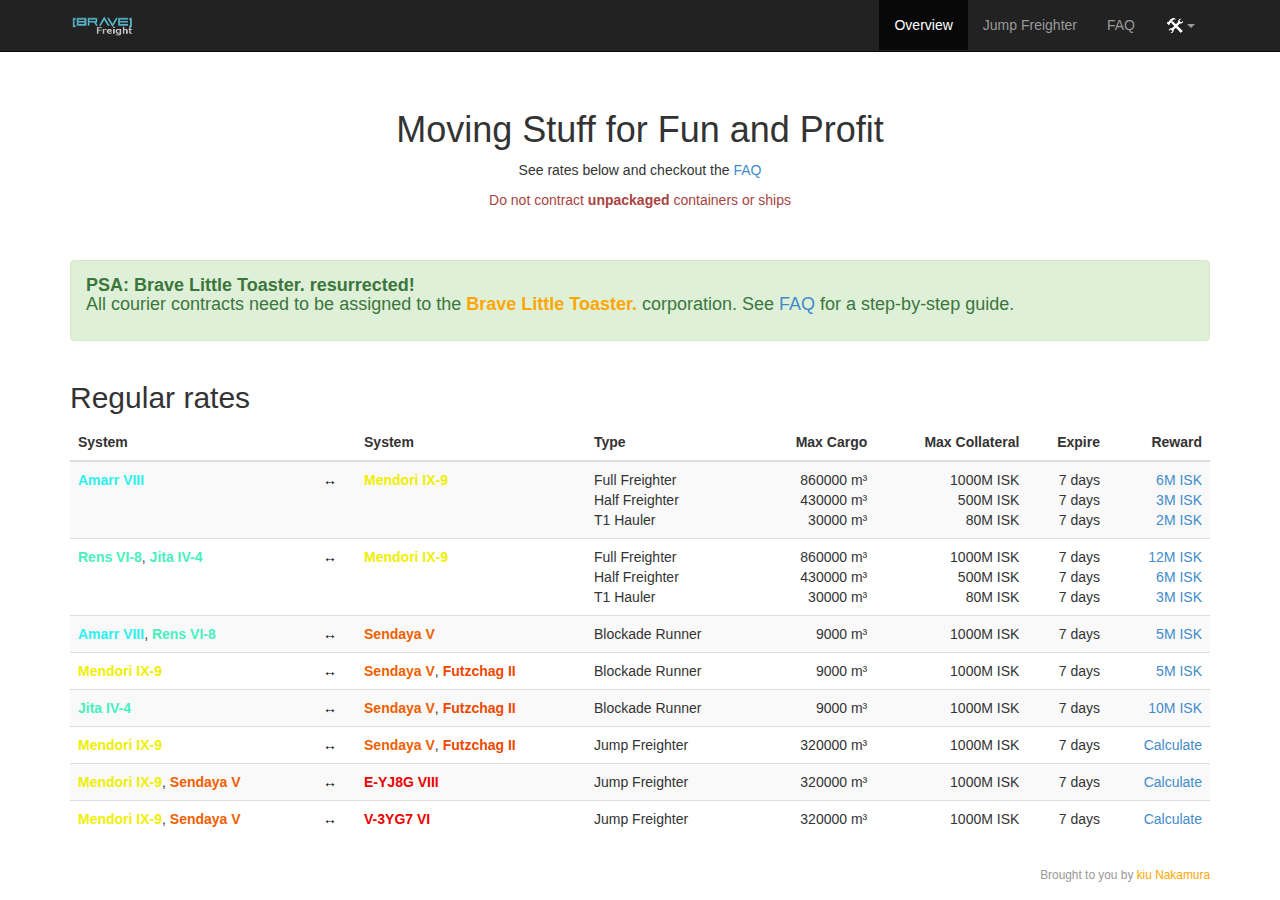
==== commit 19f4538b: "Updated FAQ. Removed Barleguet EVAC" ====
--- a/index.html
+++ b/index.html
@@ -72,110 +72,21 @@
       </div>   
 <!-- Lead -->                
 
-<!-- EVAC Freight -->
+<!-- Alerts -->
       <div class="container">
-				<div class="alert alert-danger">
-				<h1 class="text-center">Barleguet EVAC</h1>
-        <table class="table table-striped">                      
-          <thead>                          
-            <tr>                              
-              <th>System</th>
-              <th>&nbsp;</th>                              
-              <th>System</th>
-              <th>Type</th>                              
-              <th class="text-right">Max Cargo</th>                              
-              <th class="text-right">Max Collateral</th>
-              <th class="text-right">Expire</th>   
-              <th class="text-right">Reward</th>                                       
-            </tr>                      
-          </thead>                      
-          <tbody>                          
-            <tr>
-              <td><div class="eve-system-06" onmouseover="popSys($(this), 30003794, 'Stacmon', '0.6', 'eve-system-06', 60011701, 'Stacmon X-1');">Stacmon X-1</div></td>                                          
-              <td><span style="color:black;">&#8596;</span></td>
-              <td><div class="eve-system-05" onmouseover="popSys($(this), 30002986, 'Mendori', '0.5', 'eve-system-05', 60006511, 'Mendori IX-9');">Mendori IX-9</div></td>
-              <td>Full Freighter<br>Half Freighter<br>T1 Hauler</td>
-              <td class="text-right">860<span id="fsep"></span>000 m&sup3;<br>430<span id="fsep"></span>000 m&sup3;<br>30<span id="fsep"></span>000 m&sup3;</td>
-              <td class="text-right">1<span id="fsep"></span>000M ISK<br>500M ISK<br>80M ISK</td>
-              <td class="text-right">7 days<br>7 days<br>7 days</td>
-              <td class="text-right">
-                <a href="#" onclick="$('#clipboard').modal('show');$('#clipboard-content').val('18000000').select();">18M ISK</a><br>
-                <a href="#" onclick="$('#clipboard').modal('show');$('#clipboard-content').val('9000000').select();">9M ISK</a><br>
-                <a href="#" onclick="$('#clipboard').modal('show');$('#clipboard-content').val('4500000').select();">4<span id="fsep"></span>5M ISK</a>
-              </td>
-            </tr>
-            <tr>
-              <td>
-						<span class="eve-system-01" onmouseover="popSys($(this), 30003819, 'Barleguet', '0.1', 'eve-system-01', 60014722, 'Barleguet VII-6');">Barleguet VII-6</span>
-              </td>                                            
-              <td><span style="color:black;">&#8596;</span></td>
-              <td><span class="eve-system-06" onmouseover="popSys($(this), 30003794, 'Stacmon', '0.6', 'eve-system-06', 60011701, 'Stacmon X-1');">Stacmon X-1</span></td>
-              <td>Blockade Runner</td>
-              <td class="text-right">9<span id="fsep"></span>000 m&sup3;</td>
-              <td class="text-right">1<span id="fsep"></span>000M ISK</td>
-              <td class="text-right">7 days</td>
-              <td class="text-right"><a href="#" onclick="$('#clipboard').modal('show');$('#clipboard-content').val('2000000').select();">2M ISK</a></td>                
-            </tr> 
-            <tr>
-              <td>
-						<span class="eve-system-01" onmouseover="popSys($(this), 30003819, 'Barleguet', '0.1', 'eve-system-01', 60014722, 'Barleguet VII-6');">Barleguet VII-6</span>
-              </td>                                            
-              <td><span style="color:black;">&#8596;</span></td>
-              <td><span class="eve-system-09" onmouseover="popSys($(this), 30000142, 'Jita', '0.9', 'eve-system-09', 60003466, 'Jita IV-4');">Jita IV-4</span>, <span class="eve-system-09" onmouseover="popSys($(this), 30002659, 'Dodixie', '0.9', 'eve-system-09', 60011866, 'Dodixie IX-20');">Dodixie IX-20</span></td>
-              <td>Blockade Runner</td>
-              <td class="text-right">9<span id="fsep"></span>000 m&sup3;</td>
-              <td class="text-right">1<span id="fsep"></span>000M ISK</td>
-              <td class="text-right">7 days</td>
-              <td class="text-right"><a href="#" onclick="$('#clipboard').modal('show');$('#clipboard-content').val('5000000').select();">5M ISK</a></td>                
-            </tr>            
-            <tr>
-              <td>
-								<span class="eve-system-01" onmouseover="popSys($(this), 30003819, 'Barleguet', '0.1', 'eve-system-01', 60014722, 'Barleguet VII-6');">Barleguet VII-6</span>, <span class="eve-system-06" onmouseover="popSys($(this), 30003794, 'Stacmon', '0.6', 'eve-system-06', 60011701, 'Stacmon X-1');">Stacmon X-1</span>
-              </td>                                            
-              <td><span style="color:black;">&#8596;</span></td>
-              <td><span class="eve-system-03" onmouseover="popSys($(this), 30000015, 'Sendaya', '0.3', 'eve-system-03', 60012301, 'Sendaya V');">Sendaya V</span>, <span class="eve-system-02" onmouseover="popSys($(this), 30000017, 'Futzchag', '0.2', 'eve-system-02', 60014074, 'Futzchag II');">Futzchag II</span></td>
-              <td>Blockade Runner</td>
-              <td class="text-right">9<span id="fsep"></span>000 m&sup3;</td>
-              <td class="text-right">1<span id="fsep"></span>000M ISK</td>
-              <td class="text-right">7 days</td>
-              <td class="text-right"><a href="#" onclick="$('#clipboard').modal('show');$('#clipboard-content').val('10000000').select();">10M ISK</a></td>                
-            </tr>            
-
-            <tr>
-              <td>
-						<span class="eve-system-01" onmouseover="popSys($(this), 30003819, 'Barleguet', '0.1', 'eve-system-01', 60014722, 'Barleguet VII-6');">Barleguet VII-6</span>
-              </td>
-              <td><span style="color:black;">&#8596;</span></td>
-              <td>
-						<span class="eve-system-06" onmouseover="popSys($(this), 30003794, 'Stacmon', '0.6', 'eve-system-06', 60011701, 'Stacmon X-1');">Stacmon X-1</span>
-              </td>
-              <td>Jump Freighter</td>
-              <td class="text-right">320<span id="fsep"></span>000 m&sup3;</td>
-              <td class="text-right">1<span id="fsep"></span>000M ISK</td>
-              <td class="text-right">7 days</td>
-              <td class="text-right"><a href="jf.html">Calculate</a></td>                
-            </tr>                          
-            <tr>
-              <td>
-						<span class="eve-system-00" onmouseover="popSys($(this), 30003342, 'Y-W6GF', '0.0', 'eve-system-00', 60013453, 'Y-W6GF VIII-17');">Y-W6GF VIII-17</span>
-              </td>
-              <td><span style="color:black;">&#8596;</span></td>
-              <td>
-						<span class="eve-system-06" onmouseover="popSys($(this), 30003794, 'Stacmon', '0.6', 'eve-system-06', 60011701, 'Stacmon X-1');">Stacmon X-1</span>
-              </td>
-              <td>Jump Freighter</td>
-              <td class="text-right">320<span id="fsep"></span>000 m&sup3;</td>
-              <td class="text-right">1<span id="fsep"></span>000M ISK</td>
-              <td class="text-right">7 days</td>
-              <td class="text-right"><a href="jf.html">Calculate</a></td>                
-            </tr>                          
-          </tbody>                  
-        </table>
-				</div>  
-      </div>      
-<!-- EVAC Freight -->
-
-<p></p>
+      	<div class="alert alert-success fade in">
+        	<h4>
+						<b>PSA: Brave Little Toaster. resurrected!</b><br>
+						All courier contracts need to be assigned to the <b><a href="#" class="eve-link" onmouseover="popCorp($(this), 98209548, 'Brave Little Toaster.');">Brave Little Toaster.</a></b> corporation. See <a href="faq.html">FAQ</a> for a step-by-step guide.
+
+					</h4>
+      	</div>
+      </div>
+<!-- Alerts -->
+
+<div class="container">
+	<h2>Regular rates</h2>
+</div>
 
 <!-- Overview Freight -->
       <div class="container">
@@ -295,6 +206,20 @@
               <td class="text-right">7 days</td>
               <td class="text-right"><a href="jf.html">Calculate</a></td>                
             </tr>
+            <tr>
+              <td>
+              	<span class="eve-system-05" onmouseover="popSys($(this), 30002986, 'Mendori', '0.5', 'eve-system-05', 60006511, 'Mendori IX-9');">Mendori IX-9</span>, <span class="eve-system-03" onmouseover="popSys($(this), 30000015, 'Sendaya', '0.3', 'eve-system-03', 60012301, 'Sendaya V');">Sendaya V</span>
+              </td>
+              <td><span style="color:black;">&#8596;</span></td>
+              <td>
+								<span class="eve-system-00" onmouseover="popSys($(this), 30001162, 'V-3YG7', '0.0', 'eve-system-00', 61000318, 'E-YJ8G VIII');">V-3YG7 VI</span>
+              </td>
+              <td>Jump Freighter</td>
+              <td class="text-right">320<span id="fsep"></span>000 m&sup3;</td>
+              <td class="text-right">1<span id="fsep"></span>000M ISK</td>
+              <td class="text-right">7 days</td>
+              <td class="text-right"><a href="jf.html">Calculate</a></td>                
+            </tr>
 
           </tbody>                  
         </table>  
@@ -342,6 +267,23 @@
             <tr>      
               <td style='padding-left:5px; padding-right:5px; padding-top:3px; vertical-align:top;' id="popsys-content-1">&nbsp;</td>
               <td style='padding-left:5px; padding-right:5px; padding-top:3px; vertical-align:top;' id="popsys-content-2">&nbsp;</td>
+            </tr>
+          </tbody>
+        </table>
+      </div>
+
+     <div class="hide" id="popcorp" style="background:white;">
+        <table style='border: 1px solid;'>
+          <thead>
+            <tr style='border-bottom: 1px solid;'>
+              <th colspan='3' style='padding-left:2px;' id="popcorp-name">&nbsp;</th>
+            </tr>
+          </thead>
+          <tbody>
+            <tr>
+              <td width='64' height='64' style='padding:2px; background-repeat:no-repeat; background-position:center;' id="popcorp-image">&nbsp;</td>
+              <td style='padding-left:5px; padding-right:5px; padding-top:3px; vertical-align:top;' id="popcorp-content-1">&nbsp;</td>
+              <td style='padding-left:5px; padding-right:5px; padding-top:3px; vertical-align:top;' id="popcorp-content-2">&nbsp;</td>
             </tr>
           </tbody>
         </table>
@@ -366,7 +308,7 @@
           
       <script src="https://code.jquery.com/jquery-1.10.2.min.js"></script>      
       <script src="dist/js/bootstrap.min.js"></script>
-      <script src="jquery-cookie-master/jquery.cookie.js"></script>
+      <script src="dist/js/jquery.cookie.js"></script>
       <script src="eve.js"></script>
 
   </body>
